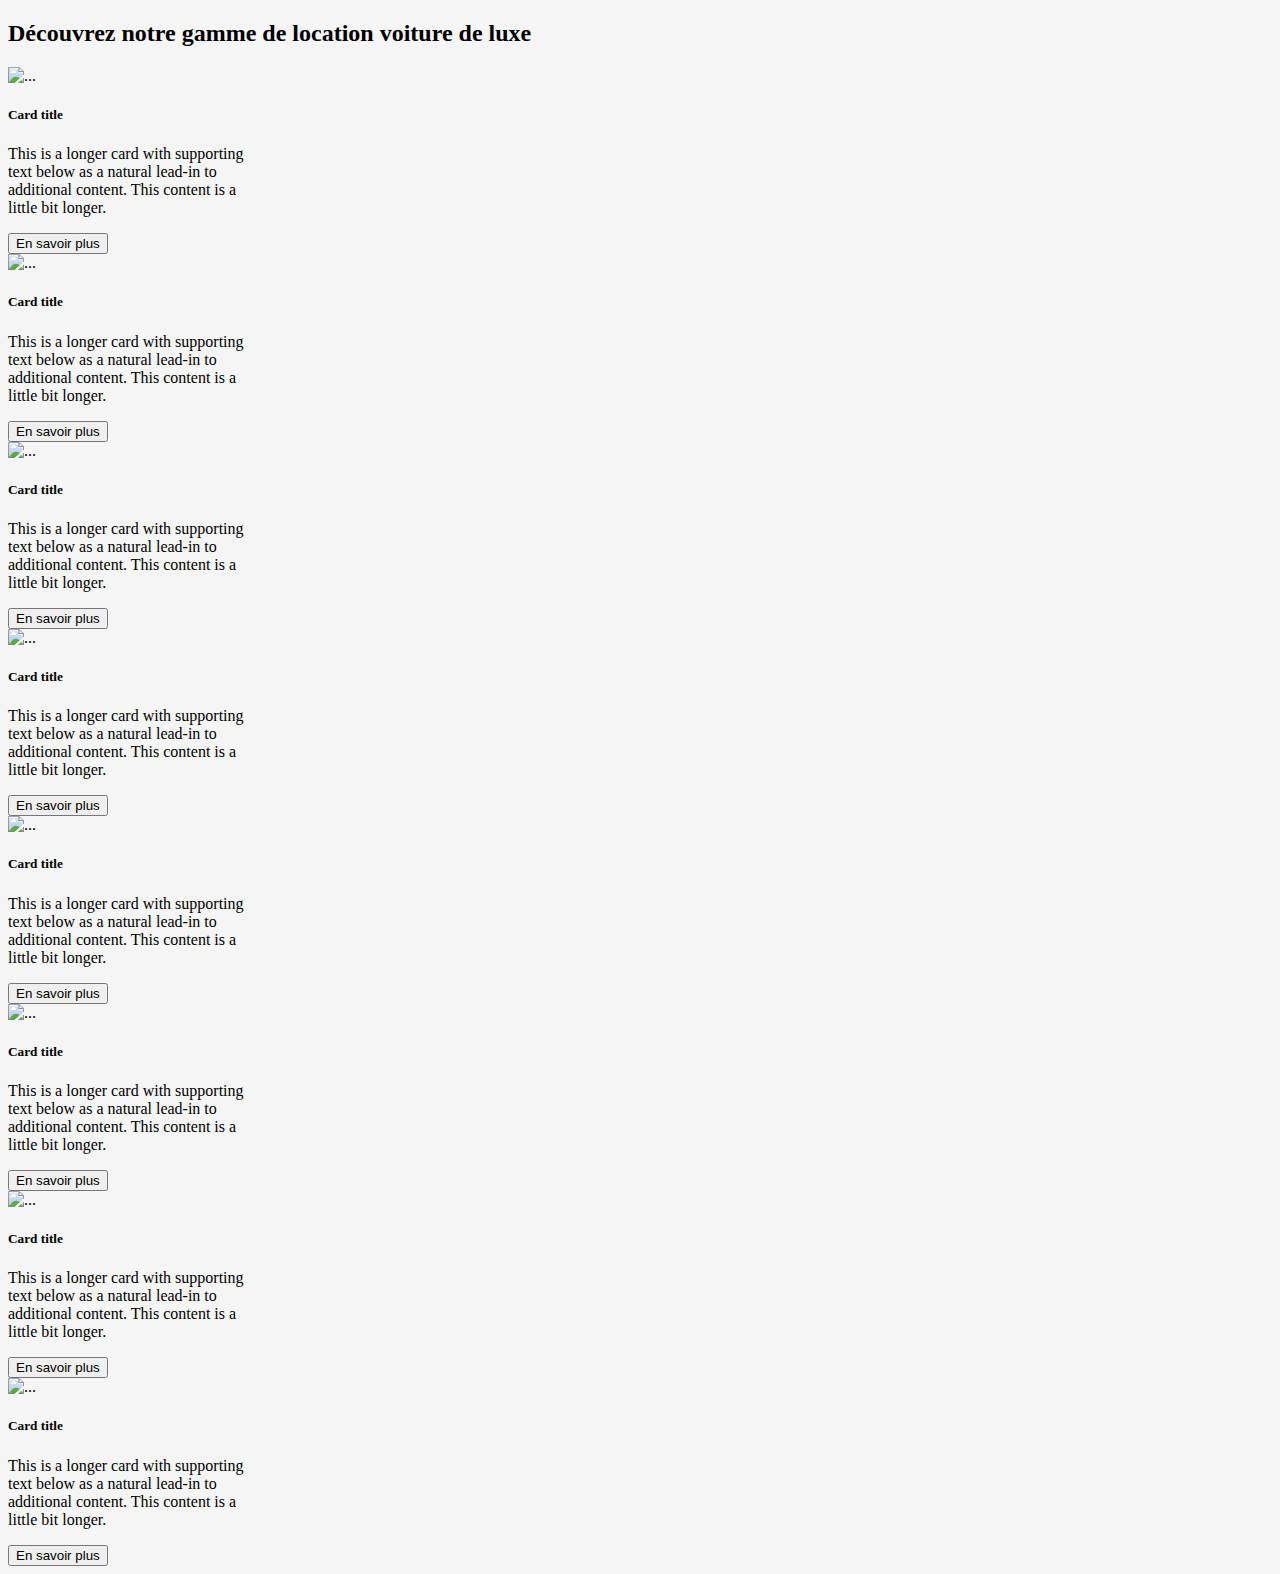
==== index.html @ 6f4a477c "Page de contact" ====
<!doctype html>
<html lang="en">
  <head>
    <meta charset="utf-8">
    <meta name="viewport" content="width=device-width, initial-scale=1">
    <!-- Bootstrap CSS -->
    <link href="https://cdn.jsdelivr.net/npm/bootstrap@5.0.0-beta2/dist/css/bootstrap.min.css" rel="stylesheet" integrity="sha384-BmbxuPwQa2lc/FVzBcNJ7UAyJxM6wuqIj61tLrc4wSX0szH/Ev+nYRRuWlolflfl" crossorigin="anonymous">
    <link rel="stylesheet" href="css/style.css">
    <title>Nom du projet - Accueil </title>
  </head>
  <body>
    <!--
      <header>
        <div id="carouselExampleInterval" class="carousel slide carousel-header" data-bs-ride="carousel">
          <div class="carousel-inner">
            <div class="carousel-item active" data-bs-interval="10000">
              <img src="b.jpg" class="d-block w-100 carousel-img" alt="..." style="filter: brightness(80%);">
            </div>
            <div class="carousel-item" data-bs-interval="2000" >
              <img src="b.jpg" class="d-block w-100 carousel-img" alt="..." style="filter: brightness(90%);">
            </div>
            <div class="carousel-item">
              <img src="c.jpg" class="d-block w-100 carousel-img" alt="..."  style="filter: brightness(90%);">
            </div>
          </div>
          <button class="carousel-control-prev" type="button" data-bs-target="#carouselExampleInterval"  data-bs-slide="prev">
            <span class="carousel-control-prev-icon" aria-hidden="true"></span>
            <span class="visually-hidden">Previous</span>
          </button>
          <button class="carousel-control-next" type="button" data-bs-target="#carouselExampleInterval"  data-bs-slide="next">
            <span class="carousel-control-next-icon" aria-hidden="true"></span>
            <span class="visually-hidden">Next</span>
          </button>
        </div>
      </header>
 -->

     

      <div class="container mt-5 ">
        <h2>Découvrez notre gamme de location voiture de luxe</h2>
        <div class="container d-flex mt-5 p-0 flex-wrap gap-5">
          <div class="card shadow car-rent">
            <img src="/bmw.jpg" class="card-img-top" alt="...">
            <div class="card-body">
              <h5 class="card-title">Card title</h5>
              <p class="card-text">This is a longer card with supporting text below as a natural lead-in to additional content. This content is a little bit longer.</p>
              <div class="container d-flex justify-content-end">
                <button type="button" class="btn btn-dark">En savoir plus</button>
              </div>
            </div>
          </div>
          
          <div class="card shadow car-rent">
            <img src="/voit.jpg" class="card-img-top" alt="...">
            <div class="card-body">
              <h5 class="card-title">Card title</h5>
              <p class="card-text">This is a longer card with supporting text below as a natural lead-in to additional content. This content is a little bit longer.</p>
              <div class="container d-flex justify-content-end">
                <button type="button" class="btn btn-dark">En savoir plus</button>
              </div>
            </div>
          </div>

          <div class="card shadow car-rent">
            <img src="/mercedes.jpg" class="card-img-top" alt="...">
            <div class="card-body">
              <h5 class="card-title">Card title</h5>
              <p class="card-text">This is a longer card with supporting text below as a natural lead-in to additional content. This content is a little bit longer.</p>
              <div class="container d-flex justify-content-end">
                <button type="button" class="btn btn-dark">En savoir plus</button>
              </div>
            </div>
          </div>

          <div class="card shadow car-rent">
            <img src="/mercedes.jpg" class="card-img-top" alt="...">
            <div class="card-body">
              <h5 class="card-title">Card title</h5>
              <p class="card-text">This is a longer card with supporting text below as a natural lead-in to additional content. This content is a little bit longer.</p>
              <div class="container d-flex justify-content-end">
                <button type="button" class="btn btn-dark">En savoir plus</button>
              </div>
            </div>
          </div>

          <div class="card shadow car-rent">
            <img src="/mercedes.jpg" class="card-img-top" alt="...">
            <div class="card-body">
              <h5 class="card-title">Card title</h5>
              <p class="card-text">This is a longer card with supporting text below as a natural lead-in to additional content. This content is a little bit longer.</p>
              <div class="container d-flex justify-content-end">
                <button type="button" class="btn btn-dark">En savoir plus</button>
              </div>
            </div>
          </div>

          <div class="card shadow car-rent">
            <img src="/mercedes.jpg" class="card-img-top" alt="...">
            <div class="card-body">
              <h5 class="card-title">Card title</h5>
              <p class="card-text">This is a longer card with supporting text below as a natural lead-in to additional content. This content is a little bit longer.</p>
              <div class="container d-flex justify-content-end">
                <button type="button" class="btn btn-dark">En savoir plus</button>
              </div>
            </div>
          </div>

          <div class="card shadow car-rent">
            <img src="/mercedes.jpg" class="card-img-top" alt="...">
            <div class="card-body">
              <h5 class="card-title">Card title</h5>
              <p class="card-text">This is a longer card with supporting text below as a natural lead-in to additional content. This content is a little bit longer.</p>
              <div class="container d-flex justify-content-end">
                <button type="button" class="btn btn-dark">En savoir plus</button>
              </div>
            </div>
          </div>

          <div class="card shadow car-rent">
            <img src="/mercedes.jpg" class="card-img-top" alt="...">
            <div class="card-body">
              <h5 class="card-title">Card title</h5>
              <p class="card-text">This is a longer card with supporting text below as a natural lead-in to additional content. This content is a little bit longer.</p>
              <div class="container d-flex justify-content-end">
                <button type="button" class="btn btn-dark">En savoir plus</button>
              </div>
            </div>
          </div>
        </div>
      </div>
      
     
    
    
  

    <!-- Bootstrap Bundle with Popper -->
    <script src="https://cdn.jsdelivr.net/npm/bootstrap@5.0.0-beta2/dist/js/bootstrap.bundle.min.js" integrity="sha384-b5kHyXgcpbZJO/tY9Ul7kGkf1S0CWuKcCD38l8YkeH8z8QjE0GmW1gYU5S9FOnJ0" crossorigin="anonymous"></script>

  </body>
</html>
---- css/style.css ----
body {
    background-color: #F5F5F5;
}

.car-rent {
    width: 20vw;
    transition: transform 0.3s;
}

.car-rent:hover {
    transform: translateY(-5px) ;
}

#contact-page {
    background-image: linear-gradient(
        rgba(0, 0, 0, 0.2), 
        rgba(0, 0, 0, 0.2)
      ), url("../images/audi_1.jpg");
}
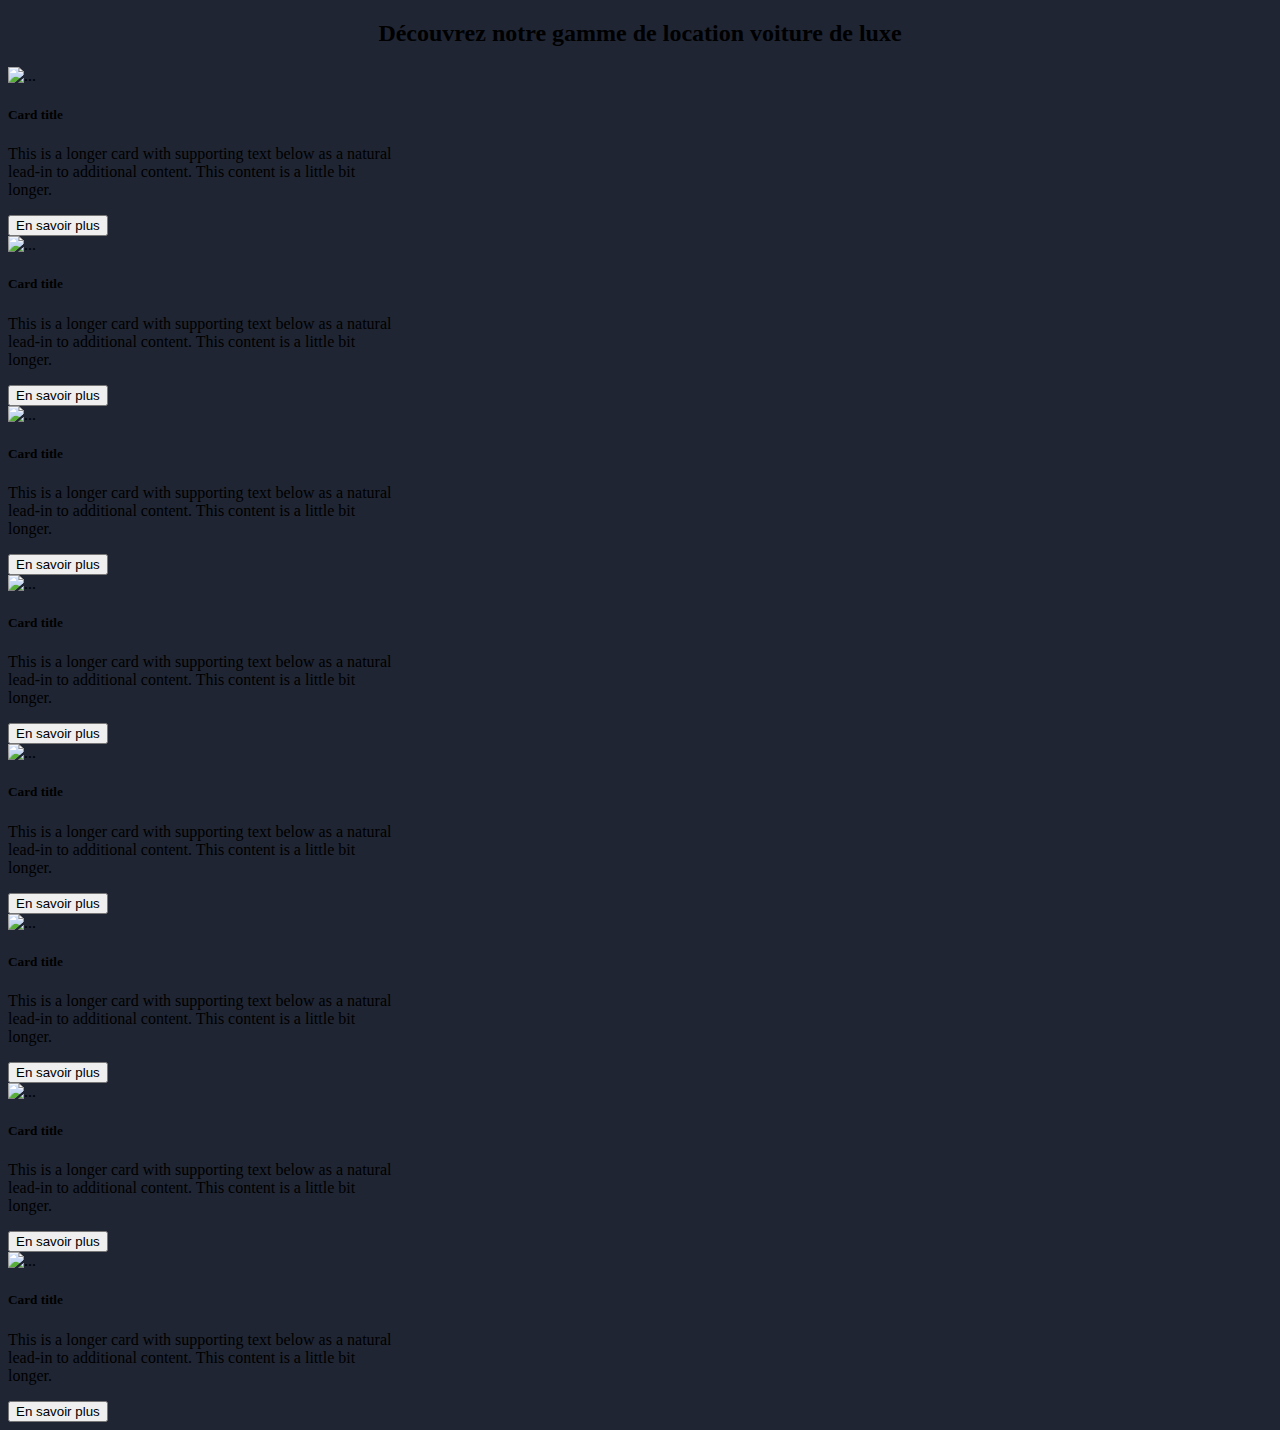
==== commit cb3b2e3a: "premier css pour les cartes de locations de voitures" ====
--- a/index.html
+++ b/index.html
@@ -37,9 +37,9 @@
 
      
 
-      <div class="container mt-5 ">
-        <h2>Découvrez notre gamme de location voiture de luxe</h2>
-        <div class="container d-flex mt-5 p-0 flex-wrap gap-5">
+      <div class="container mt-5">
+        <h2 class="text-light">Découvrez notre gamme de location voiture de luxe</h2>
+        <div class="container d-flex my-5 p-0 flex-wrap gap-5 car-rent-container">
           <div class="card shadow car-rent">
             <img src="/bmw.jpg" class="card-img-top" alt="...">
             <div class="card-body">
@@ -129,11 +129,6 @@
           </div>
         </div>
       </div>
-      
-     
-    
-    
-  
 
     <!-- Bootstrap Bundle with Popper -->
     <script src="https://cdn.jsdelivr.net/npm/bootstrap@5.0.0-beta2/dist/js/bootstrap.bundle.min.js" integrity="sha384-b5kHyXgcpbZJO/tY9Ul7kGkf1S0CWuKcCD38l8YkeH8z8QjE0GmW1gYU5S9FOnJ0" crossorigin="anonymous"></script>
--- a/css/style.css
+++ b/css/style.css
@@ -1,10 +1,11 @@
 body {
-    background-color: #F5F5F5;
+    background-color: #1F2533;
 }
 
 .car-rent {
     width: 20vw;
     transition: transform 0.3s;
+    border: none;
 }
 
 .car-rent:hover {
@@ -16,4 +17,39 @@
         rgba(0, 0, 0, 0.2), 
         rgba(0, 0, 0, 0.2)
       ), url("../images/audi_1.jpg");
+}
+
+#about-page > header {
+    background-image: linear-gradient(
+        rgba(0, 0, 0, 0.6), 
+        rgba(0, 0, 0, 0.6)
+      ), url("../images/business.jpg");
+      background-size: cover;
+      height: 50vh;
+}
+
+@media screen and (max-width: 1400px) {
+    h1,h2 {
+        text-align: center;
+    }
+    .car-rent-container {
+        justify-content: center;
+    }
+
+    .car-rent {
+        width: 30vw;
+        
+    }
+}
+
+@media screen and (max-width: 900px) {
+    .car-rent {
+        width: 70vw;
+    }
+}
+
+@media screen and (max-width: 500px) {
+    .car-rent {
+        width: 90vw;
+    }
 }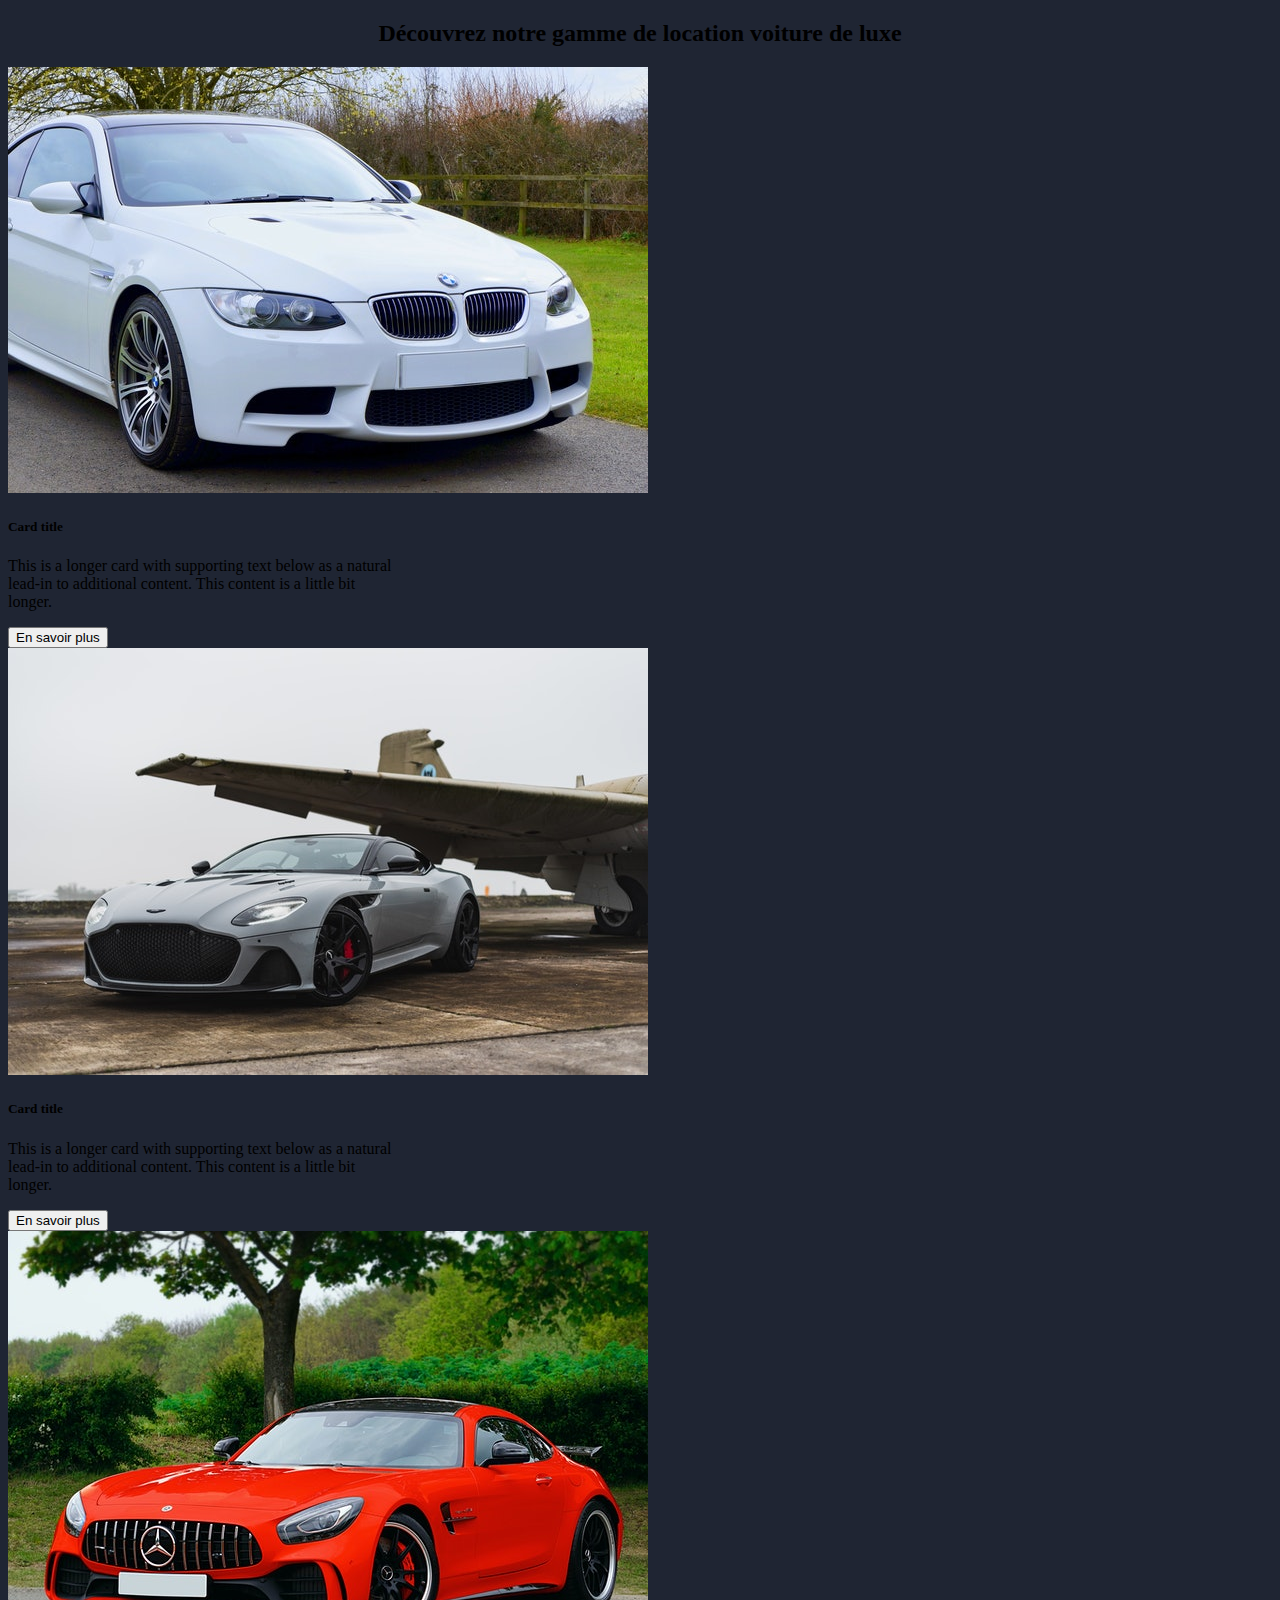
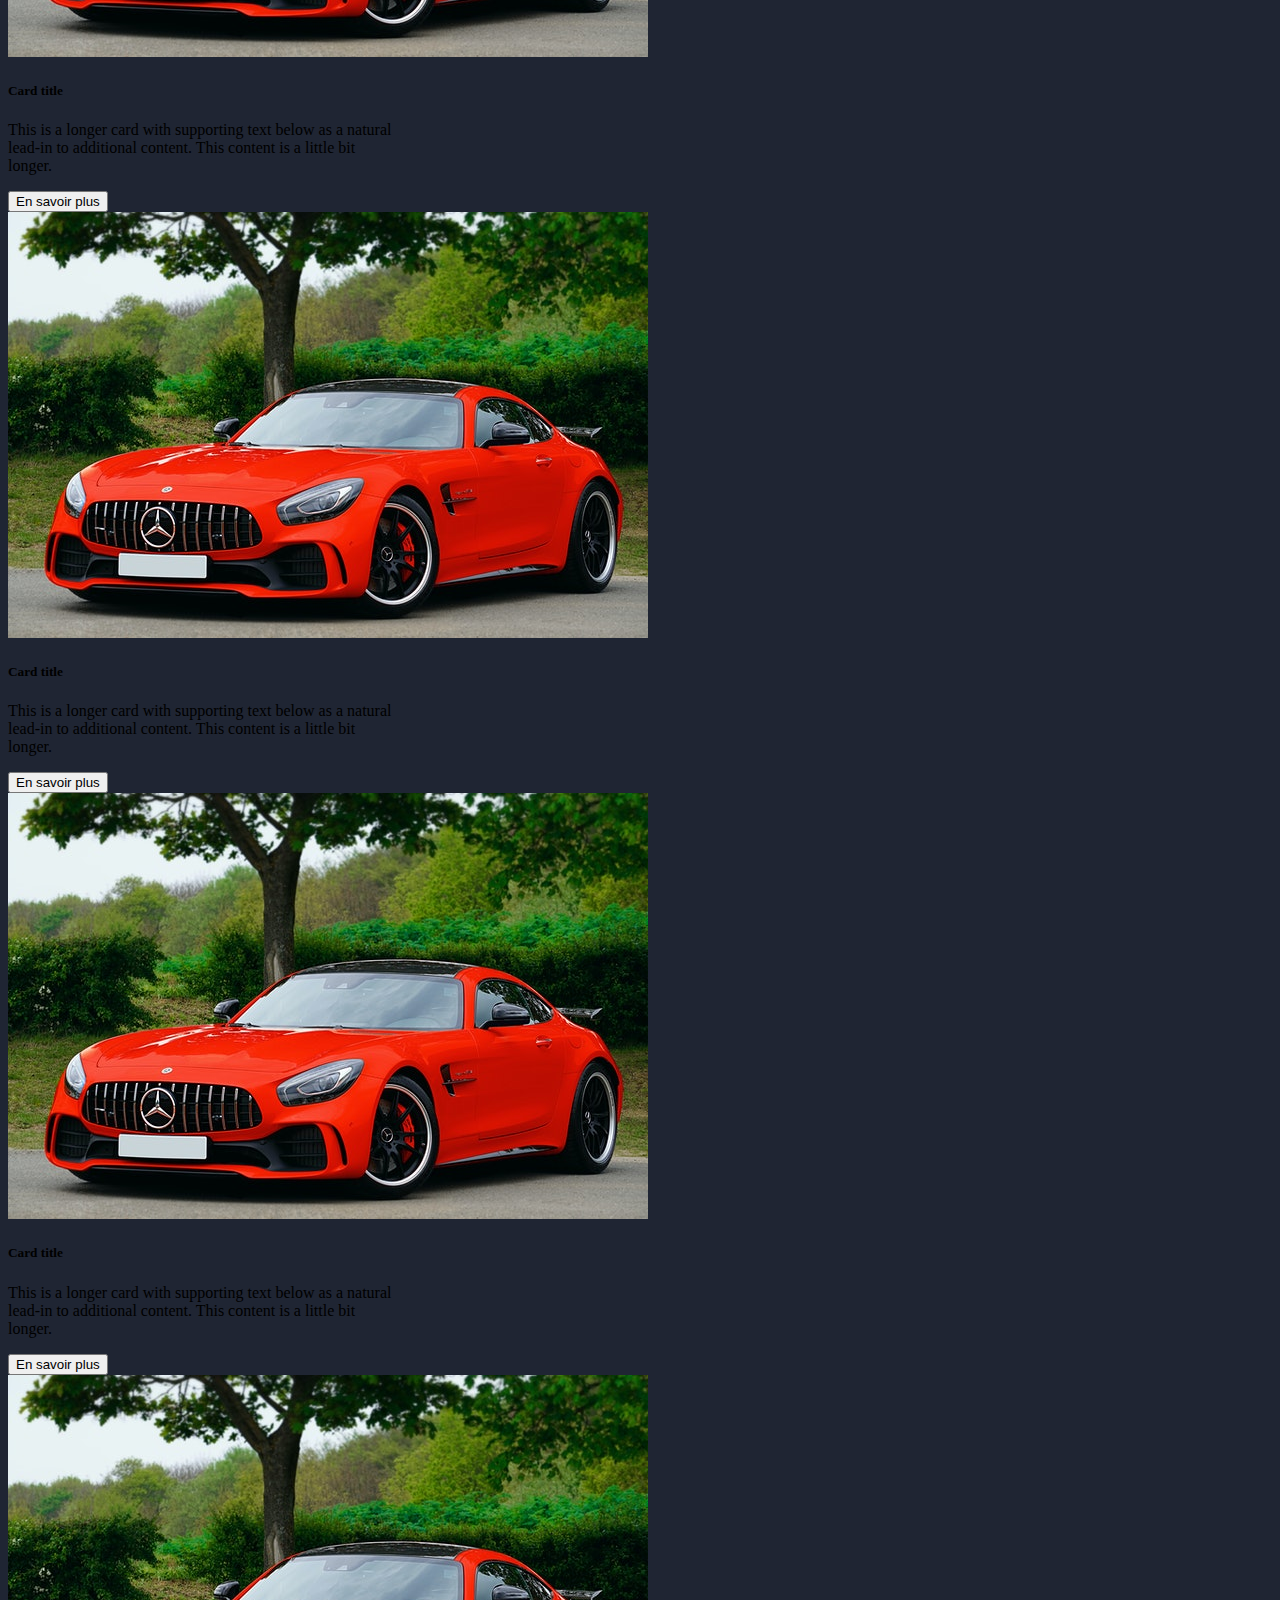
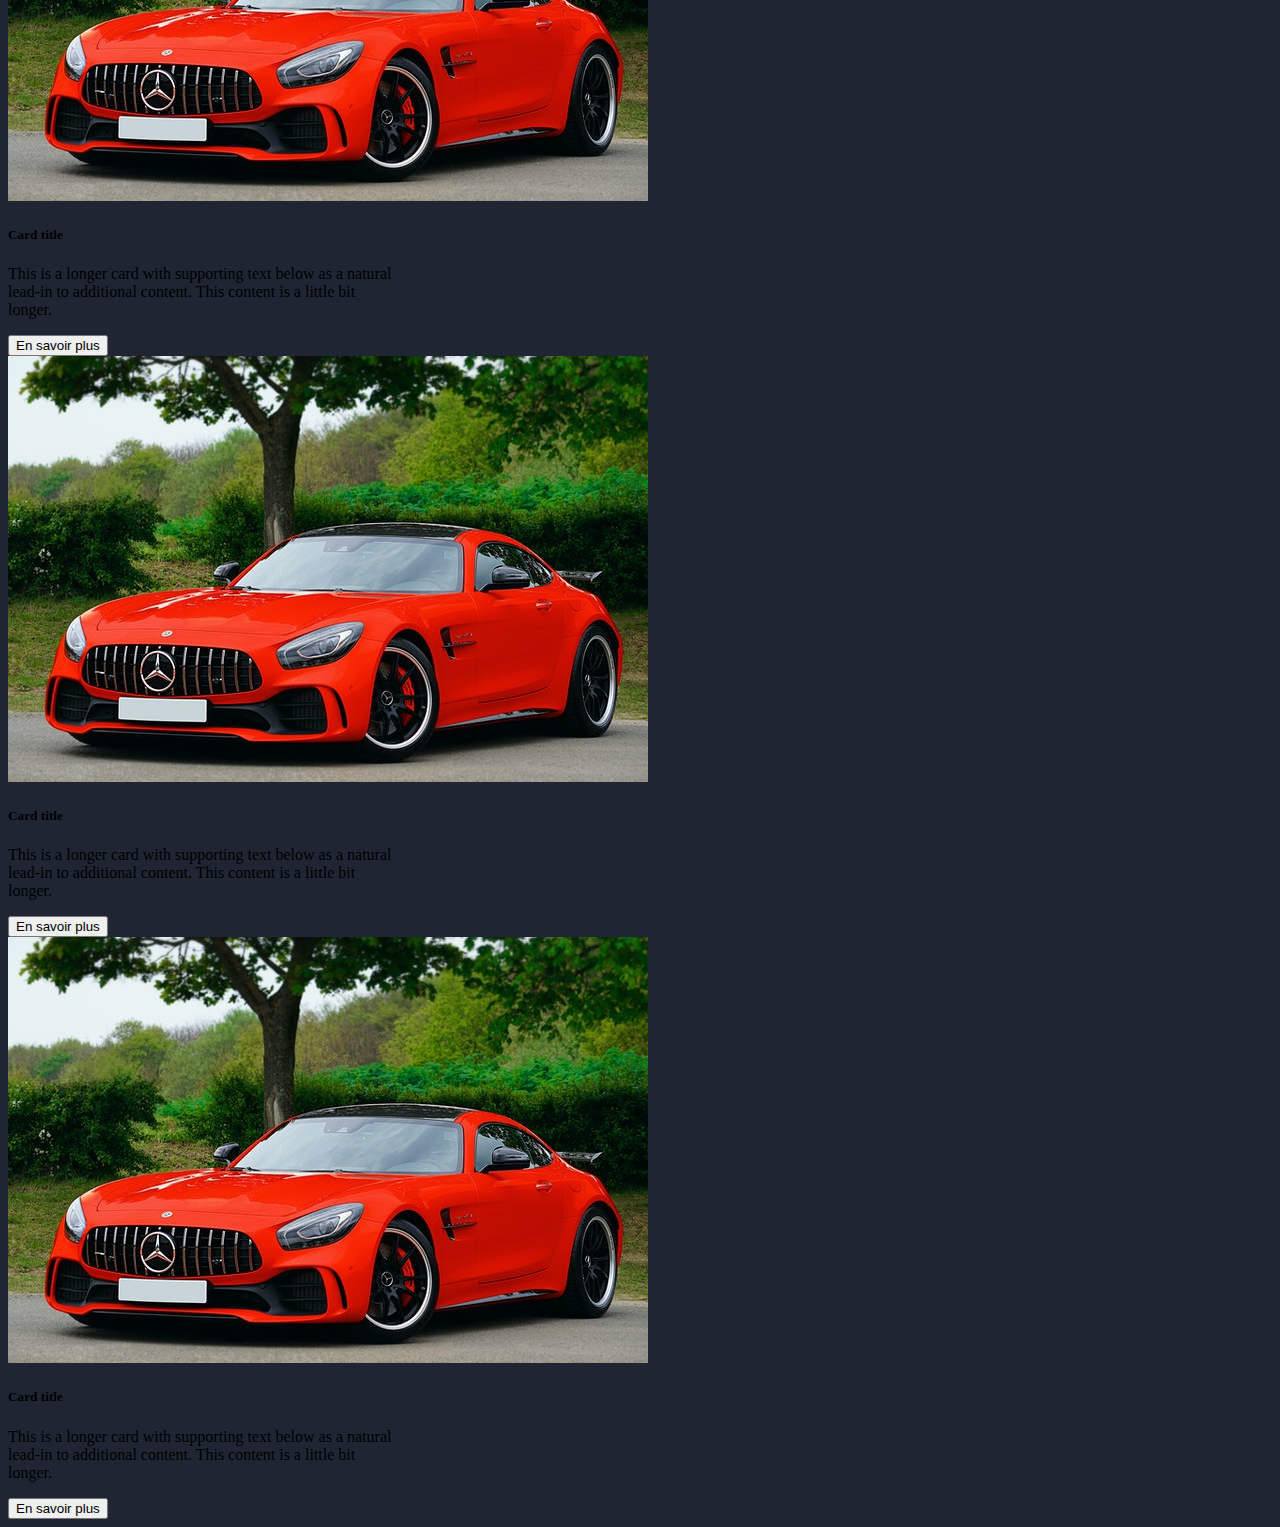
==== commit 0117c696: "réorganisation des images dans un dossier spécifique" ====
--- a/index.html
+++ b/index.html
@@ -14,13 +14,13 @@
         <div id="carouselExampleInterval" class="carousel slide carousel-header" data-bs-ride="carousel">
           <div class="carousel-inner">
             <div class="carousel-item active" data-bs-interval="10000">
-              <img src="b.jpg" class="d-block w-100 carousel-img" alt="..." style="filter: brightness(80%);">
+              <img src="/images/audi_2.jpg" class="d-block w-100 carousel-img" alt="..." style="filter: brightness(80%);">
             </div>
             <div class="carousel-item" data-bs-interval="2000" >
-              <img src="b.jpg" class="d-block w-100 carousel-img" alt="..." style="filter: brightness(90%);">
+              <img src="/images/audi_2.jpg" class="d-block w-100 carousel-img" alt="..." style="filter: brightness(90%);">
             </div>
             <div class="carousel-item">
-              <img src="c.jpg" class="d-block w-100 carousel-img" alt="..."  style="filter: brightness(90%);">
+              <img src="/images/voiture_noir.jpg" class="d-block w-100 carousel-img" alt="..."  style="filter: brightness(90%);">
             </div>
           </div>
           <button class="carousel-control-prev" type="button" data-bs-target="#carouselExampleInterval"  data-bs-slide="prev">
@@ -41,7 +41,7 @@
         <h2 class="text-light">Découvrez notre gamme de location voiture de luxe</h2>
         <div class="container d-flex my-5 p-0 flex-wrap gap-5 car-rent-container">
           <div class="card shadow car-rent">
-            <img src="/bmw.jpg" class="card-img-top" alt="...">
+            <img src="/images/bmw.jpg" class="card-img-top" alt="BMW">
             <div class="card-body">
               <h5 class="card-title">Card title</h5>
               <p class="card-text">This is a longer card with supporting text below as a natural lead-in to additional content. This content is a little bit longer.</p>
@@ -52,7 +52,7 @@
           </div>
           
           <div class="card shadow car-rent">
-            <img src="/voit.jpg" class="card-img-top" alt="...">
+            <img src="/images/voiture_avion.jpg" class="card-img-top" alt="...">
             <div class="card-body">
               <h5 class="card-title">Card title</h5>
               <p class="card-text">This is a longer card with supporting text below as a natural lead-in to additional content. This content is a little bit longer.</p>
@@ -63,7 +63,7 @@
           </div>
 
           <div class="card shadow car-rent">
-            <img src="/mercedes.jpg" class="card-img-top" alt="...">
+            <img src="/images/mercedes.jpg" class="card-img-top" alt="...">
             <div class="card-body">
               <h5 class="card-title">Card title</h5>
               <p class="card-text">This is a longer card with supporting text below as a natural lead-in to additional content. This content is a little bit longer.</p>
@@ -74,7 +74,7 @@
           </div>
 
           <div class="card shadow car-rent">
-            <img src="/mercedes.jpg" class="card-img-top" alt="...">
+            <img src="/images/mercedes.jpg" class="card-img-top" alt="...">
             <div class="card-body">
               <h5 class="card-title">Card title</h5>
               <p class="card-text">This is a longer card with supporting text below as a natural lead-in to additional content. This content is a little bit longer.</p>
@@ -85,7 +85,7 @@
           </div>
 
           <div class="card shadow car-rent">
-            <img src="/mercedes.jpg" class="card-img-top" alt="...">
+            <img src="/images/mercedes.jpg" class="card-img-top" alt="...">
             <div class="card-body">
               <h5 class="card-title">Card title</h5>
               <p class="card-text">This is a longer card with supporting text below as a natural lead-in to additional content. This content is a little bit longer.</p>
@@ -96,7 +96,7 @@
           </div>
 
           <div class="card shadow car-rent">
-            <img src="/mercedes.jpg" class="card-img-top" alt="...">
+            <img src="/images/mercedes.jpg" class="card-img-top" alt="...">
             <div class="card-body">
               <h5 class="card-title">Card title</h5>
               <p class="card-text">This is a longer card with supporting text below as a natural lead-in to additional content. This content is a little bit longer.</p>
@@ -107,7 +107,7 @@
           </div>
 
           <div class="card shadow car-rent">
-            <img src="/mercedes.jpg" class="card-img-top" alt="...">
+            <img src="/images/mercedes.jpg" class="card-img-top" alt="...">
             <div class="card-body">
               <h5 class="card-title">Card title</h5>
               <p class="card-text">This is a longer card with supporting text below as a natural lead-in to additional content. This content is a little bit longer.</p>
@@ -118,7 +118,7 @@
           </div>
 
           <div class="card shadow car-rent">
-            <img src="/mercedes.jpg" class="card-img-top" alt="...">
+            <img src="/images/mercedes.jpg" class="card-img-top" alt="...">
             <div class="card-body">
               <h5 class="card-title">Card title</h5>
               <p class="card-text">This is a longer card with supporting text below as a natural lead-in to additional content. This content is a little bit longer.</p>
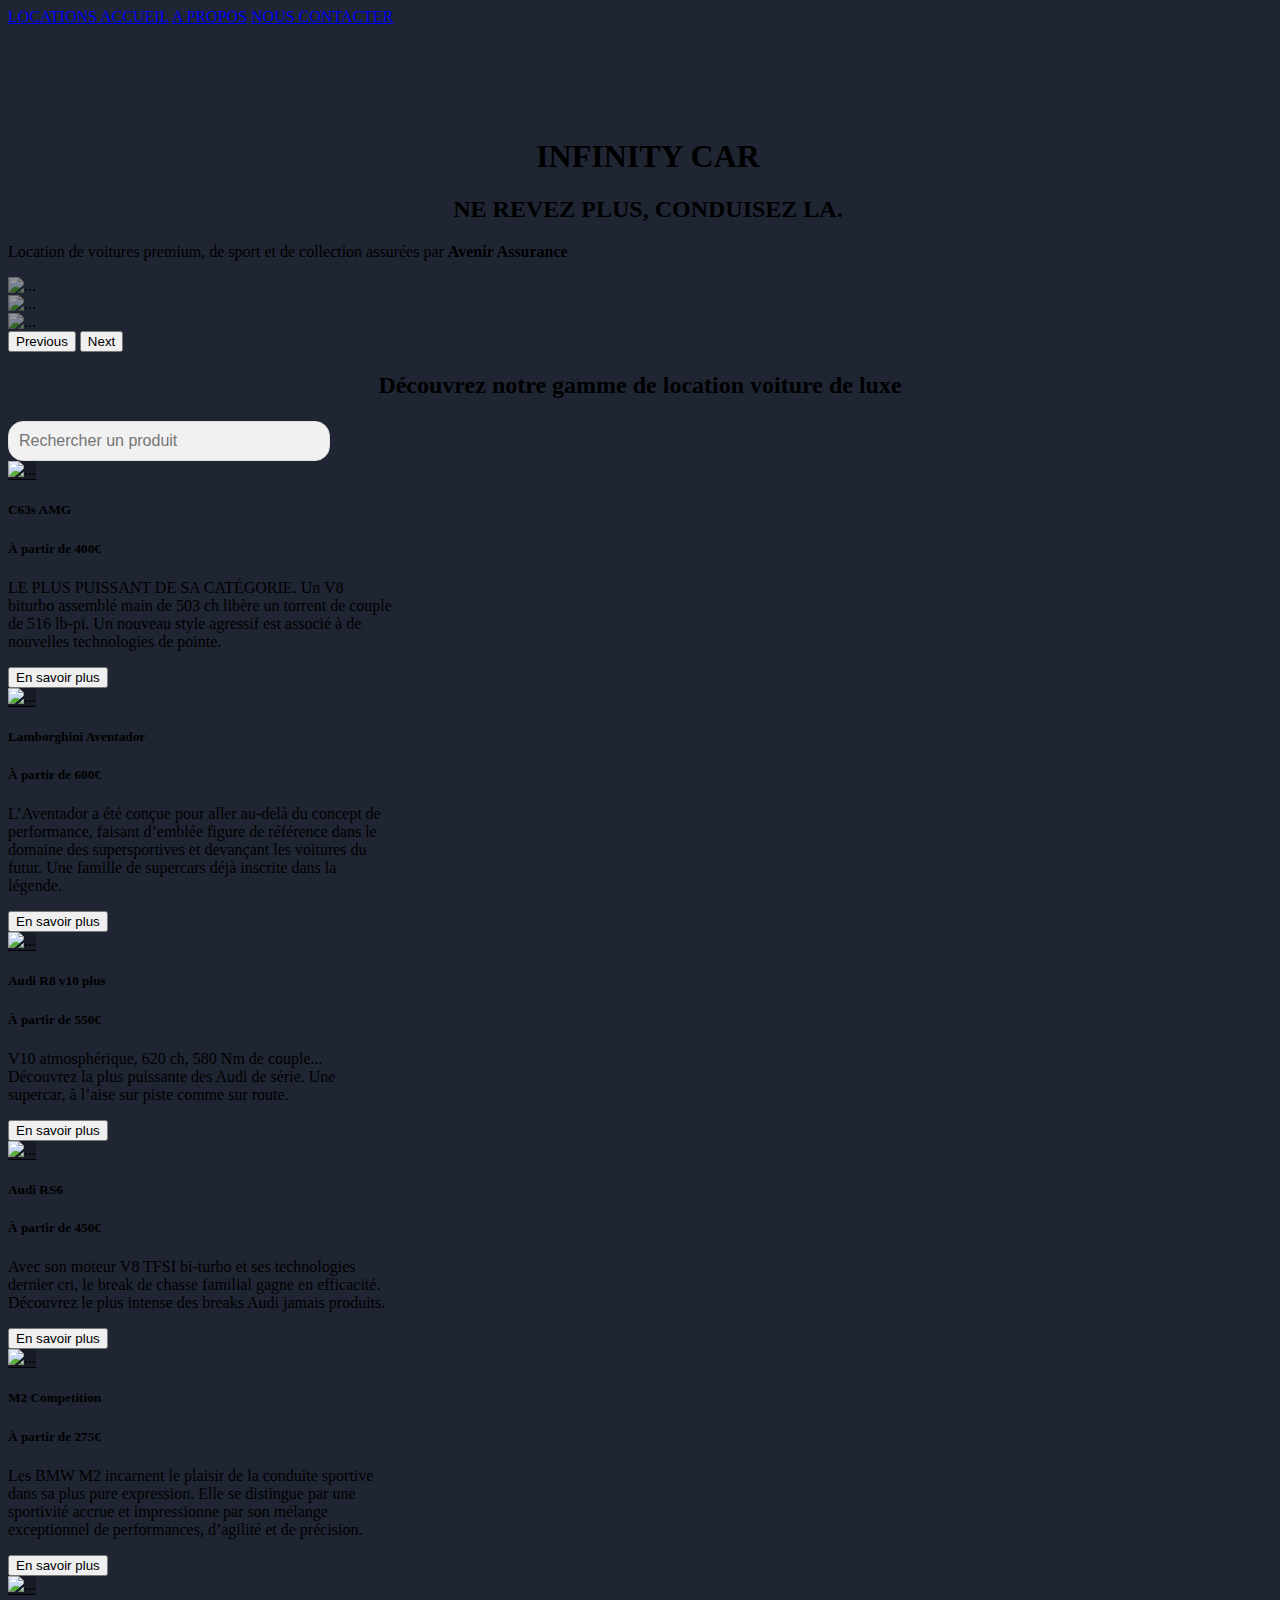
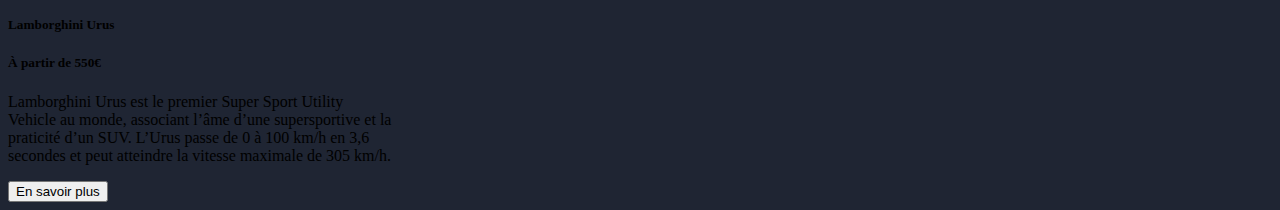
==== commit 1331f239: "Liens accueil" ====
--- a/index.html
+++ b/index.html
@@ -5,133 +5,67 @@
     <meta name="viewport" content="width=device-width, initial-scale=1">
     <!-- Bootstrap CSS -->
     <link href="https://cdn.jsdelivr.net/npm/bootstrap@5.0.0-beta2/dist/css/bootstrap.min.css" rel="stylesheet" integrity="sha384-BmbxuPwQa2lc/FVzBcNJ7UAyJxM6wuqIj61tLrc4wSX0szH/Ev+nYRRuWlolflfl" crossorigin="anonymous">
+    <link rel="stylesheet" href="//cdn.materialdesignicons.com/5.4.55/css/materialdesignicons.min.css">
     <link rel="stylesheet" href="css/style.css">
-    <title>Nom du projet - Accueil </title>
+    <link rel="preconnect" href="https://fonts.gstatic.com">
+    <link href="https://fonts.googleapis.com/css2?family=Montserrat:wght@400;500&display=swap" rel="stylesheet"> 
   </head>
   <body>
-    <!--
-      <header>
-        <div id="carouselExampleInterval" class="carousel slide carousel-header" data-bs-ride="carousel">
-          <div class="carousel-inner">
-            <div class="carousel-item active" data-bs-interval="10000">
-              <img src="/images/audi_2.jpg" class="d-block w-100 carousel-img" alt="..." style="filter: brightness(80%);">
-            </div>
-            <div class="carousel-item" data-bs-interval="2000" >
-              <img src="/images/audi_2.jpg" class="d-block w-100 carousel-img" alt="..." style="filter: brightness(90%);">
-            </div>
-            <div class="carousel-item">
-              <img src="/images/voiture_noir.jpg" class="d-block w-100 carousel-img" alt="..."  style="filter: brightness(90%);">
-            </div>
+    <div class="header-content position-absolute">
+      <nav class="d-flex justify-content-evenly navbar navbar-expand-lg fs-5">
+        <a class="nav-link text-white" href="#locations"> LOCATIONS </a>
+        <a class="nav-link text-white" aria-current="page" href="#">ACCUEIL</a>
+        <a class="nav-link text-white" href="/html/about.html">A PROPOS</a>
+        <a class="nav-link text-white" href="/html/contact.html"> NOUS CONTACTER </a>
+      </nav>
+    
+      <div class="container mx-auto text-light" style="margin-top: 7rem">
+        <h1 class="text-center">INFINITY CAR</h1>
+        <h2 class="text-center mt-5">NE REVEZ PLUS, CONDUISEZ LA.</h2>
+        <p class="fs-5 text-center mt-5">Location de voitures premium, de sport et de collection assurées par <strong>Avenir Assurance</strong></p>
+      </div>
+    </div>
+   
+    <header>
+      <div id="carouselExampleInterval" class="carousel slide carousel-header" data-bs-ride="carousel">
+        <div class="carousel-inner">
+          <div class="carousel-item active" data-bs-interval="10000">
+            <img src="/images/carousel_1.jpg" class="d-block w-100 carousel-img" alt="..." style="filter: brightness(60%);">
           </div>
-          <button class="carousel-control-prev" type="button" data-bs-target="#carouselExampleInterval"  data-bs-slide="prev">
-            <span class="carousel-control-prev-icon" aria-hidden="true"></span>
-            <span class="visually-hidden">Previous</span>
-          </button>
-          <button class="carousel-control-next" type="button" data-bs-target="#carouselExampleInterval"  data-bs-slide="next">
-            <span class="carousel-control-next-icon" aria-hidden="true"></span>
-            <span class="visually-hidden">Next</span>
-          </button>
+          <div class="carousel-item" data-bs-interval="2000" >
+            <img src="/images/carousel_2.jpg" class="d-block w-100 carousel-img" alt="..." style="filter: brightness(60%);">
+          </div>
+          <div class="carousel-item">
+            <img src="/images/carousel_3.jpg" class="d-block w-100 carousel-img" alt="..."  style="filter: brightness(60%);">
+          </div>
         </div>
-      </header>
- -->
+        <button class="carousel-control-prev" type="button" data-bs-target="#carouselExampleInterval"  data-bs-slide="prev">
+          <span class="carousel-control-prev-icon" aria-hidden="true"></span>
+          <span class="visually-hidden">Previous</span>
+        </button>
+        <button class="carousel-control-next" type="button" data-bs-target="#carouselExampleInterval"  data-bs-slide="next">
+          <span class="carousel-control-next-icon" aria-hidden="true"></span>
+          <span class="visually-hidden">Next</span>
+        </button>
+      </div>
+    </header>
+ 
 
+  
      
-
-      <div class="container mt-5">
+      <div class="container mt-5" id="locations">
         <h2 class="text-light">Découvrez notre gamme de location voiture de luxe</h2>
-        <div class="container d-flex my-5 p-0 flex-wrap gap-5 car-rent-container">
-          <div class="card shadow car-rent">
-            <img src="/images/bmw.jpg" class="card-img-top" alt="BMW">
-            <div class="card-body">
-              <h5 class="card-title">Card title</h5>
-              <p class="card-text">This is a longer card with supporting text below as a natural lead-in to additional content. This content is a little bit longer.</p>
-              <div class="container d-flex justify-content-end">
-                <button type="button" class="btn btn-dark">En savoir plus</button>
-              </div>
-            </div>
-          </div>
-          
-          <div class="card shadow car-rent">
-            <img src="/images/voiture_avion.jpg" class="card-img-top" alt="...">
-            <div class="card-body">
-              <h5 class="card-title">Card title</h5>
-              <p class="card-text">This is a longer card with supporting text below as a natural lead-in to additional content. This content is a little bit longer.</p>
-              <div class="container d-flex justify-content-end">
-                <button type="button" class="btn btn-dark">En savoir plus</button>
-              </div>
-            </div>
-          </div>
-
-          <div class="card shadow car-rent">
-            <img src="/images/mercedes.jpg" class="card-img-top" alt="...">
-            <div class="card-body">
-              <h5 class="card-title">Card title</h5>
-              <p class="card-text">This is a longer card with supporting text below as a natural lead-in to additional content. This content is a little bit longer.</p>
-              <div class="container d-flex justify-content-end">
-                <button type="button" class="btn btn-dark">En savoir plus</button>
-              </div>
-            </div>
-          </div>
-
-          <div class="card shadow car-rent">
-            <img src="/images/mercedes.jpg" class="card-img-top" alt="...">
-            <div class="card-body">
-              <h5 class="card-title">Card title</h5>
-              <p class="card-text">This is a longer card with supporting text below as a natural lead-in to additional content. This content is a little bit longer.</p>
-              <div class="container d-flex justify-content-end">
-                <button type="button" class="btn btn-dark">En savoir plus</button>
-              </div>
-            </div>
-          </div>
-
-          <div class="card shadow car-rent">
-            <img src="/images/mercedes.jpg" class="card-img-top" alt="...">
-            <div class="card-body">
-              <h5 class="card-title">Card title</h5>
-              <p class="card-text">This is a longer card with supporting text below as a natural lead-in to additional content. This content is a little bit longer.</p>
-              <div class="container d-flex justify-content-end">
-                <button type="button" class="btn btn-dark">En savoir plus</button>
-              </div>
-            </div>
-          </div>
-
-          <div class="card shadow car-rent">
-            <img src="/images/mercedes.jpg" class="card-img-top" alt="...">
-            <div class="card-body">
-              <h5 class="card-title">Card title</h5>
-              <p class="card-text">This is a longer card with supporting text below as a natural lead-in to additional content. This content is a little bit longer.</p>
-              <div class="container d-flex justify-content-end">
-                <button type="button" class="btn btn-dark">En savoir plus</button>
-              </div>
-            </div>
-          </div>
-
-          <div class="card shadow car-rent">
-            <img src="/images/mercedes.jpg" class="card-img-top" alt="...">
-            <div class="card-body">
-              <h5 class="card-title">Card title</h5>
-              <p class="card-text">This is a longer card with supporting text below as a natural lead-in to additional content. This content is a little bit longer.</p>
-              <div class="container d-flex justify-content-end">
-                <button type="button" class="btn btn-dark">En savoir plus</button>
-              </div>
-            </div>
-          </div>
-
-          <div class="card shadow car-rent">
-            <img src="/images/mercedes.jpg" class="card-img-top" alt="...">
-            <div class="card-body">
-              <h5 class="card-title">Card title</h5>
-              <p class="card-text">This is a longer card with supporting text below as a natural lead-in to additional content. This content is a little bit longer.</p>
-              <div class="container d-flex justify-content-end">
-                <button type="button" class="btn btn-dark">En savoir plus</button>
-              </div>
-            </div>
-          </div>
+        <span class="mdi mdi-magnify" style="font-size:30px; color:#B8B8B8" >
+          <input type="text" id="product-search" placeholder="Rechercher un produit" />
+        </span>
+        <div id="car-list" class="container d-flex my-5 p-0 flex-wrap gap-5">
+				
         </div>
       </div>
 
     <!-- Bootstrap Bundle with Popper -->
+    <script src="https://unpkg.com/babel-standalone@6/babel.min.js"></script>
     <script src="https://cdn.jsdelivr.net/npm/bootstrap@5.0.0-beta2/dist/js/bootstrap.bundle.min.js" integrity="sha384-b5kHyXgcpbZJO/tY9Ul7kGkf1S0CWuKcCD38l8YkeH8z8QjE0GmW1gYU5S9FOnJ0" crossorigin="anonymous"></script>
-
+    <script type="module" src="js/main.js"></script>
   </body>
 </html>
--- a/css/style.css
+++ b/css/style.css
@@ -1,5 +1,21 @@
 body {
     background-color: #1F2533;
+}
+
+#product-search {
+	font-size: 1rem;
+	background-color: #F1F1F1;
+	border-radius: 15px;
+	border: 1px solid #DEDEDE;
+	padding: 10px;
+	align-self: flex-start;
+	min-width: 300px;
+	outline: none;
+}
+
+.header-content {
+    width: 100vw;
+    z-index: 1000;
 }
 
 .car-rent {
@@ -11,6 +27,39 @@
 .car-rent:hover {
     transform: translateY(-5px) ;
 }
+
+.card img {
+    height: 225px;
+    border-bottom: 1px solid black;
+    background-color: #171C26;
+}
+
+.car-details {
+    background-color: #1F2533 ;
+}
+
+.car-details * {
+    color : white;
+}
+
+.car-photo {
+    width: 40rem;   
+}
+
+.caracteristique {
+    width: 13vw;
+    padding: 1rem 0.5rem;
+    border-radius: 5px;
+    border : 1px solid black;
+    margin : 1rem 2rem 1rem 0;
+    box-shadow: 5px 5px 5px black;
+}
+
+.caracteristique p {
+    margin-bottom: 0;
+}
+
+
 
 #contact-page {
     background-image: linear-gradient(
@@ -32,19 +81,66 @@
     h1,h2 {
         text-align: center;
     }
-    .car-rent-container {
+    #car-list {
         justify-content: center;
     }
 
     .car-rent {
         width: 30vw;
-        
+    }
+
+    .caracteristique {
+        width: 20vw;
+    }
+}
+
+@media screen and (max-width: 1200px) {
+    .car-photo {
+        width: 30rem;
+    }
+}
+
+@media screen and (max-width: 1000px) {
+    .model-container {
+        flex-direction: column;
+    }
+
+    .car-photo {
+        display: block;
+        margin: auto;
+    }
+
+    .carac-container {
+        justify-content: center;
+    }
+
+    .caracteristique {
+        width: 25vw;
     }
 }
 
 @media screen and (max-width: 900px) {
     .car-rent {
         width: 70vw;
+    }
+
+    .caracteristique {
+        width: 30vw;
+    }
+}
+
+@media screen and (max-width: 700px) {
+    .car-rent {
+        width: 90vw;
+    }
+
+    .caracteristique {
+        width: 60vw;
+        margin: 1rem 0;
+    }
+
+    .car-photo {
+        width: 20rem;
     }
 }
 
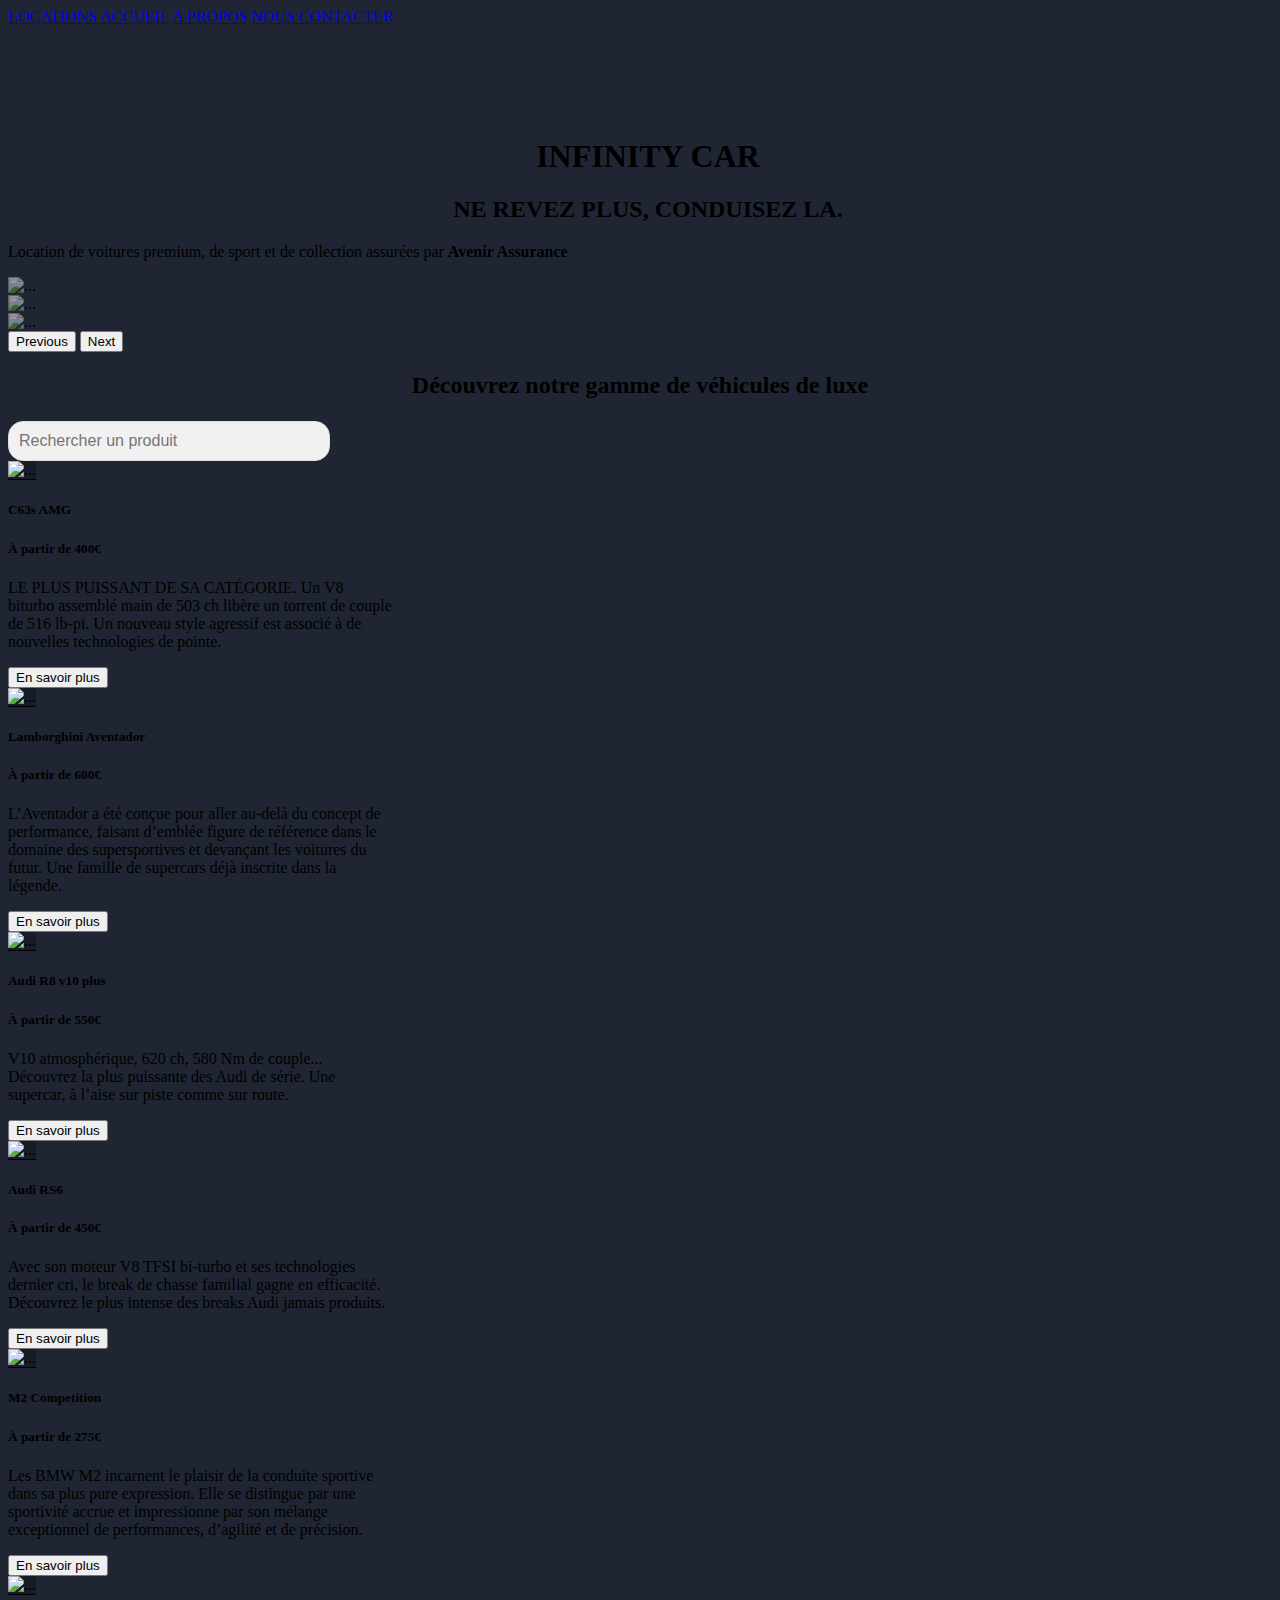
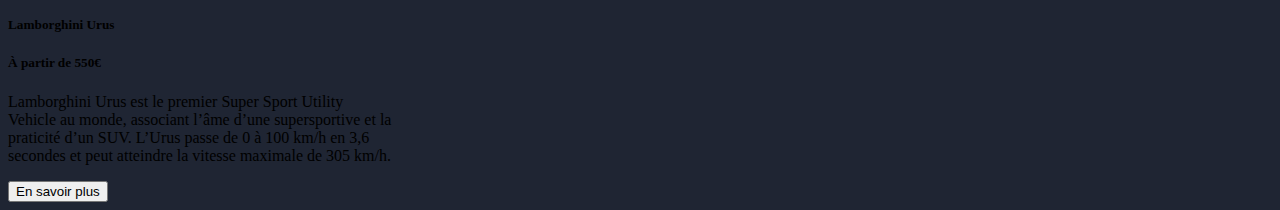
==== commit 8d468025: "Ajout des liens dans les pages en savoir plus" ====
--- a/index.html
+++ b/index.html
@@ -54,7 +54,7 @@
   
      
       <div class="container mt-5" id="locations">
-        <h2 class="text-light">Découvrez notre gamme de location voiture de luxe</h2>
+        <h2 class="text-light">Découvrez notre gamme de véhicules de luxe</h2>
         <span class="mdi mdi-magnify" style="font-size:30px; color:#B8B8B8" >
           <input type="text" id="product-search" placeholder="Rechercher un produit" />
         </span>
